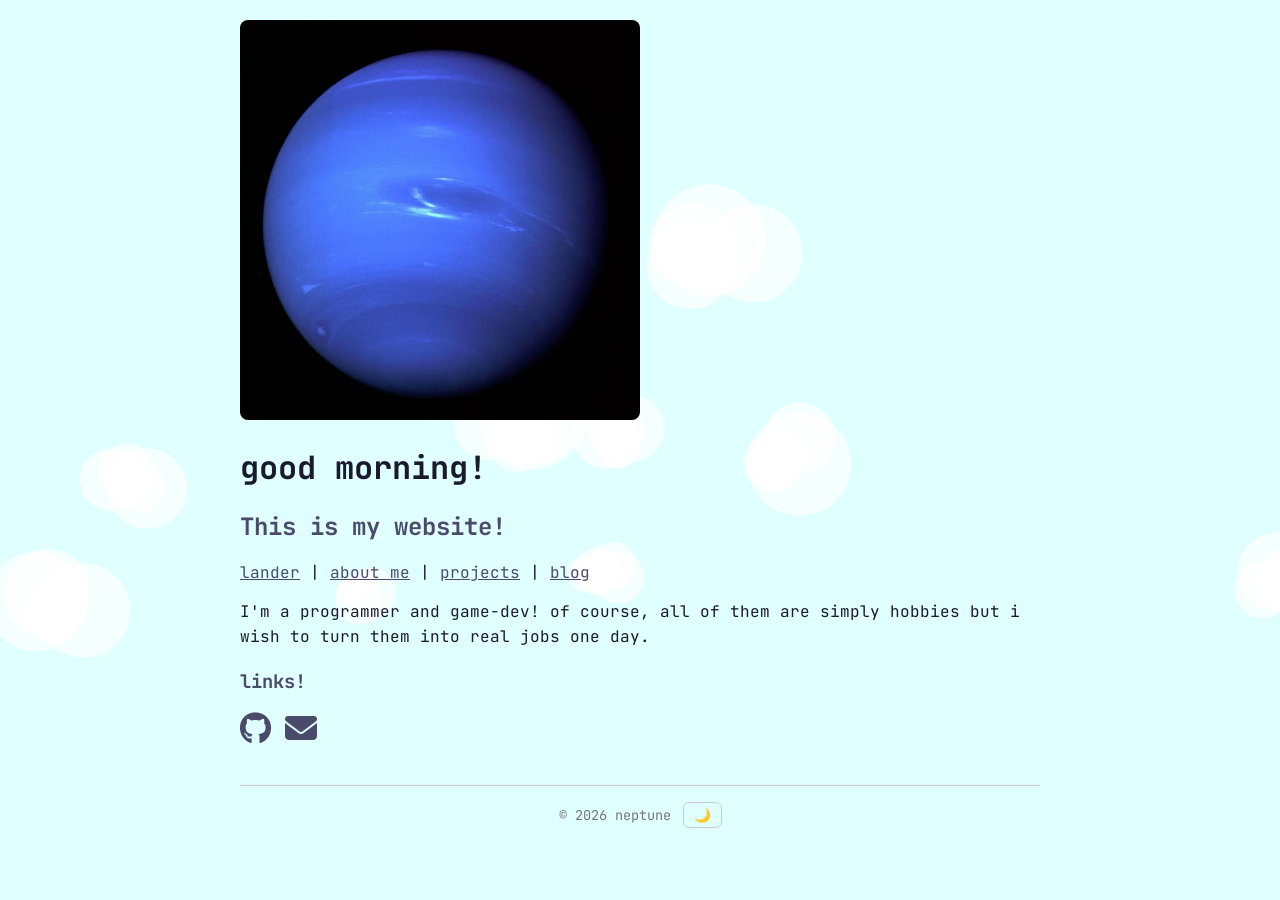
==== index.html @ 400fca8f "initial commit" ====
<!doctype html>
<html lang="en">
  <head>
    <meta charset="utf-8">
    <meta name="viewport" content="width=device-width, initial-scale=1.0">
    <meta name="description" content="neptune's personal domain — programmer, game-dev, and hobbyist">
    <title>neptune's domain!</title>
    <link href="/style.css" rel="stylesheet" type="text/css" media="all">
    <link rel="preconnect" href="https://fonts.googleapis.com">
    <link rel="preconnect" href="https://fonts.gstatic.com" crossorigin>
    <link href="https://fonts.googleapis.com/css2?family=jetbrains+mono&display=swap" rel="stylesheet" media="print" onload="this.onload=null;this.media='all'">
    <noscript><link href="https://fonts.googleapis.com/css2?family=jetbrains+mono&display=swap" rel="stylesheet"></noscript>
    <link rel="stylesheet" href="https://cdnjs.cloudflare.com/ajax/libs/font-awesome/6.5.0/css/all.min.css" media="print" onload="this.onload=null;this.media='all'">
    <noscript><link rel="stylesheet" href="https://cdnjs.cloudflare.com/ajax/libs/font-awesome/6.5.0/css/all.min.css"></noscript>
  </head>
  <body>
    <canvas id="starfield"></canvas>
    <main>
      <img src="/src/neptune.jpeg" alt="Photograph of the planet Neptune">
      <h1 id="greeting">Welcome to my website!</h1>
      <h2>This is my website!</h2>
      <nav aria-label="Main navigation">
        <a href="/lander/">lander</a> |
        <a href="/aboutme/">about me</a> |
        <a href="/projects">projects</a> |
        <a href="/blog/">blog</a>
      </nav>
      <p>
        I'm a programmer and game-dev! of course, all of them are simply hobbies but i wish to turn them into real jobs one day.
      </p>
      <h3>links!</h3>
      <a href="https://github.com/l8074086-hue" aria-label="GitHub profile"><i class="fab fa-github"></i></a>
      <a href="mailto:l8074086@gmail.com" aria-label="Send email"><i class="fas fa-envelope"></i></a>
    </main>
    <footer>
      <p>&copy; 2026 neptune</p>
      <button id="theme-toggle" aria-label="Toggle dark mode">🌙</button>
    </footer>
    <script src="/script.js"></script>
  </body>
</html>
---- style.css ----
:root {
  --bg: lightcyan;
  --text: #1a1a2e;
  --heading: #1a1a2e;
  --subheading: #4a4a6a;
  --card-bg: #fff;
  --card-text: #555;
  --border: #ccc;
  --link: #4a4a6a;
  --card-shadow: rgba(0,0,0,0.1);
  --card-shadow-hover: rgba(0,0,0,0.15);
  --tag-bg: #4a4a6a;
  --tag-text: #fff;
}

[data-theme="dark"] {
  --bg: #0d0d1a;
  --text: #c8c8d4;
  --heading: #e0e0f0;
  --subheading: #8888aa;
  --card-bg: #1a1a30;
  --card-text: #aaa;
  --border: #333;
  --link: #8888bb;
  --card-shadow: rgba(0,0,0,0.3);
  --card-shadow-hover: rgba(0,0,0,0.5);
  --tag-bg: #8888bb;
  --tag-text: #0d0d1a;
}

@media (prefers-color-scheme: dark) {
  :root:not([data-theme="light"]):not([data-theme="dark"]) {
    --bg: #0d0d1a;
    --text: #c8c8d4;
    --heading: #e0e0f0;
    --subheading: #8888aa;
    --card-bg: #1a1a30;
    --card-text: #aaa;
    --border: #333;
    --link: #8888bb;
    --card-shadow: rgba(0,0,0,0.3);
    --card-shadow-hover: rgba(0,0,0,0.5);
    --tag-bg: #8888bb;
    --tag-text: #0d0d1a;
  }
}

body {
  background-color: var(--bg);
  color: var(--text);
  font-family: "JetBrains Mono", Georgia, serif;
  max-width: 800px;
  margin: 0 auto;
  padding: 20px;
  transition: background-color 0.3s, color 0.3s;
}

img {
  max-width: 100%;
  width: 400px;
  border-radius: 8px;
}

h1 {
  color: var(--heading);
}

h2 {
  color: var(--subheading);
}

h3 {
  color: var(--subheading);
}

p {
  line-height: 1.6;
}

a {
  color: var(--link);
}

a i {
  font-size: 2em;
  margin-right: 4px;
}

.project-grid {
  display: grid;
  grid-template-columns: 1fr 1fr;
  gap: 20px;
  margin: 20px 0;
}

.project-card {
  background: var(--card-bg);
  border-radius: 16px;
  padding: 20px 24px;
  box-shadow: 0 2px 8px var(--card-shadow);
  transition: transform 0.2s, box-shadow 0.2s, background-color 0.3s;
}

.project-card:hover {
  transform: translateY(-4px);
  box-shadow: 0 6px 20px var(--card-shadow-hover);
}

.project-card h3 {
  margin: 0 0 8px 0;
  color: var(--heading);
  font-size: 1.2em;
}

.project-card p {
  margin: 0;
  color: var(--card-text);
  font-size: 0.9em;
  line-height: 1.5;
}

.project-card .card-links {
  margin-top: 12px;
}

.project-card .card-links a {
  color: var(--link);
  text-decoration: none;
  font-size: 0.85em;
}

.project-card .card-links a:hover {
  text-decoration: underline;
}

.skills {
  margin: 24px 0;
}

.skill-tag {
  display: inline-block;
  background: var(--tag-bg);
  color: var(--tag-text);
  padding: 4px 14px;
  border-radius: 20px;
  font-size: 0.85em;
  margin: 4px 6px 4px 0;
  transition: background-color 0.3s, color 0.3s;
}

nav {
  margin: 16px 0;
}

nav a {
  color: var(--link);
}

#theme-toggle {
  background: none;
  border: 1px solid var(--border);
  border-radius: 6px;
  padding: 4px 10px;
  cursor: pointer;
  font-size: 1em;
  color: var(--text);
  transition: background-color 0.2s;
}

#theme-toggle:hover {
  background: var(--card-bg);
}

#starfield {
  position: fixed;
  top: 0;
  left: 0;
  width: 100vw;
  height: 100vh;
  z-index: -1;
  pointer-events: none;
}

footer {
  margin-top: 40px;
  padding-top: 16px;
  border-top: 1px solid var(--border);
  text-align: center;
  font-size: 0.85em;
  color: #777;
  display: flex;
  justify-content: center;
  align-items: center;
  gap: 12px;
  flex-wrap: wrap;
}

footer p {
  margin: 0;
  line-height: 1;
}

footer a {
  color: var(--link);
}

.blog-posts {
  display: flex;
  flex-direction: column;
  gap: 16px;
  margin: 24px 0;
}

.blog-post-card {
  display: block;
  background: var(--card-bg);
  border-radius: 16px;
  padding: 20px 24px;
  box-shadow: 0 2px 8px var(--card-shadow);
  transition: transform 0.2s, box-shadow 0.2s, background-color 0.3s;
  text-decoration: none;
  color: inherit;
}

.blog-post-card:hover {
  transform: translateY(-4px);
  box-shadow: 0 6px 20px var(--card-shadow-hover);
}

.blog-post-card h3 {
  margin: 0 0 8px 0;
  color: var(--heading);
  font-size: 1.2em;
}

.blog-post-card.placeholder {
  opacity: 0.6;
  cursor: default;
}

.blog-post-card.placeholder:hover {
  transform: none;
  box-shadow: 0 2px 8px var(--card-shadow);
}

.blog-post-meta {
  display: flex;
  align-items: center;
  gap: 12px;
  margin-bottom: 10px;
  font-size: 0.85em;
  color: var(--card-text);
}

.blog-post-date i {
  margin-right: 4px;
}

.blog-tag {
  display: inline-block;
  background: var(--tag-bg);
  color: var(--tag-text);
  padding: 2px 10px;
  border-radius: 20px;
  font-size: 0.85em;
  transition: background-color 0.3s, color 0.3s;
}

.blog-post-excerpt {
  margin: 0 0 8px 0;
  color: var(--card-text);
  font-size: 0.9em;
  line-height: 1.5;
}

.blog-post-read-more {
  font-size: 0.85em;
  color: var(--link);
}

.blog-post-card:hover .blog-post-read-more {
  text-decoration: underline;
}

.blog-post h1 {
  margin-bottom: 4px;
}

.blog-post-header {
  margin-bottom: 24px;
}

.blog-post-content {
  line-height: 1.8;
  font-size: 1.05em;
}

.blog-post-content ul {
  padding-left: 24px;
}

.blog-post-content li {
  margin-bottom: 6px;
}
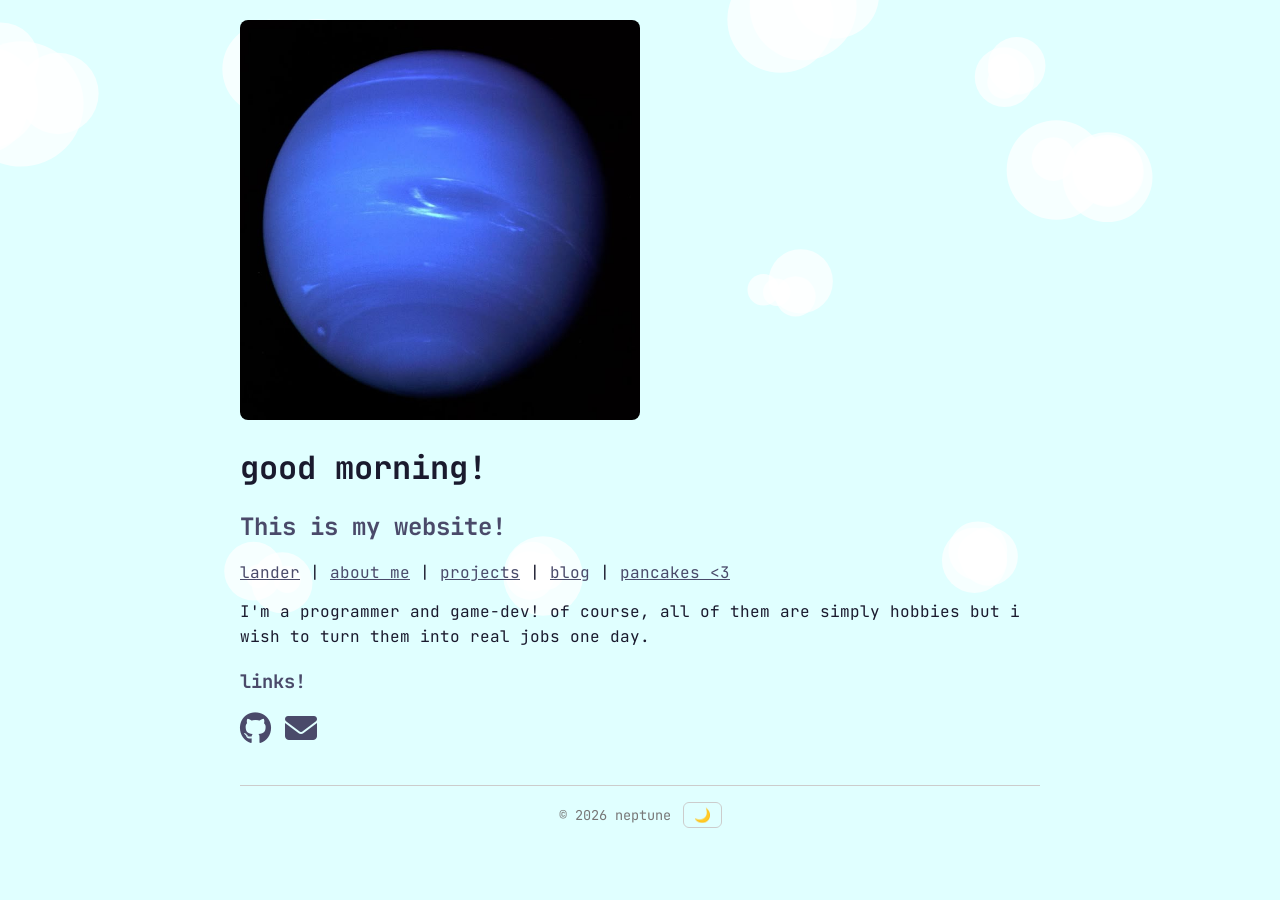
==== commit a2bd5886: "Big commit lol" ====
--- a/index.html
+++ b/index.html
@@ -23,7 +23,8 @@
         <a href="/lander/">lander</a> |
         <a href="/aboutme/">about me</a> |
         <a href="/projects">projects</a> |
-        <a href="/blog/">blog</a>
+        <a href="/blog/">blog</a> |
+        <a href="/pancakes/">pancakes <3</a>
       </nav>
       <p>
         I'm a programmer and game-dev! of course, all of them are simply hobbies but i wish to turn them into real jobs one day.
--- a/style.css
+++ b/style.css
@@ -54,6 +54,25 @@
   padding: 20px;
   transition: background-color 0.3s, color 0.3s;
 }
+.abouther-text {
+  background-color: var(--bg);
+  color: #4982AB;
+  font-family: "JetBrains Mono", Georgia, serif;
+  max-width: 800px;
+  margin: 0 auto;
+  padding: 20px;
+  transition: background-color 0.3s, color 0.3s;
+}
+
+.abouther-header {
+  background-color: var(--bg);
+  color: #F0DF7D;
+  font-family: "JetBrains Mono", Georgia, serif;
+  max-width: 800px;
+  margin: 0 auto;
+  padding: 20px;
+  transition: background-color 0.3s, color 0.3s;
+}
 
 img {
   max-width: 100%;
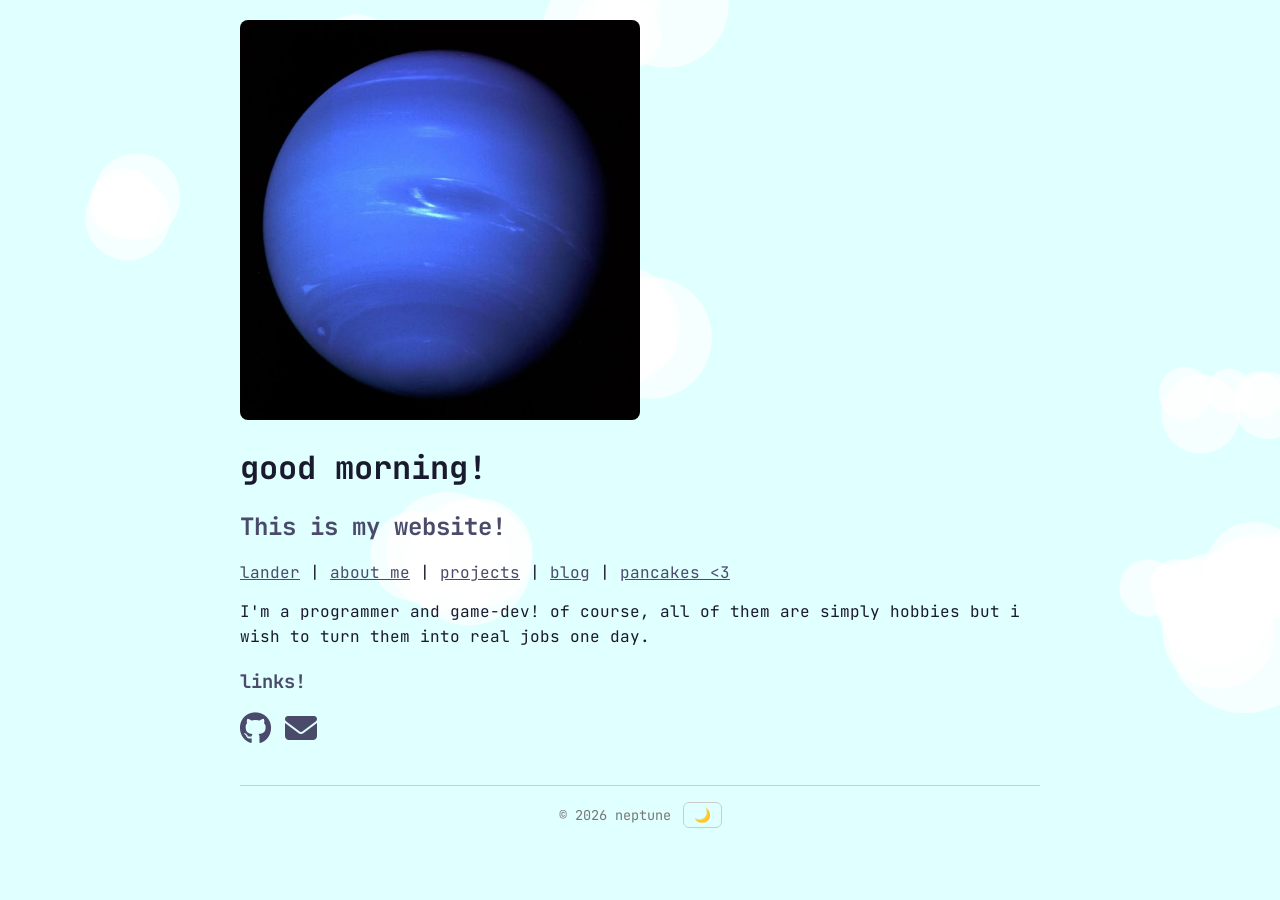
==== commit a1450f01: "Added break event" ====
--- a/index.html
+++ b/index.html
@@ -31,7 +31,7 @@
       </p>
       <h3>links!</h3>
       <a href="https://github.com/l8074086-hue" aria-label="GitHub profile"><i class="fab fa-github"></i></a>
-      <a href="mailto:l8074086@gmail.com" aria-label="Send email"><i class="fas fa-envelope"></i></a>
+      <a href="mailto:neptunian@tutamail.com" aria-label="Send email"><i class="fas fa-envelope"></i></a>
     </main>
     <footer>
       <p>&copy; 2026 neptune</p>
